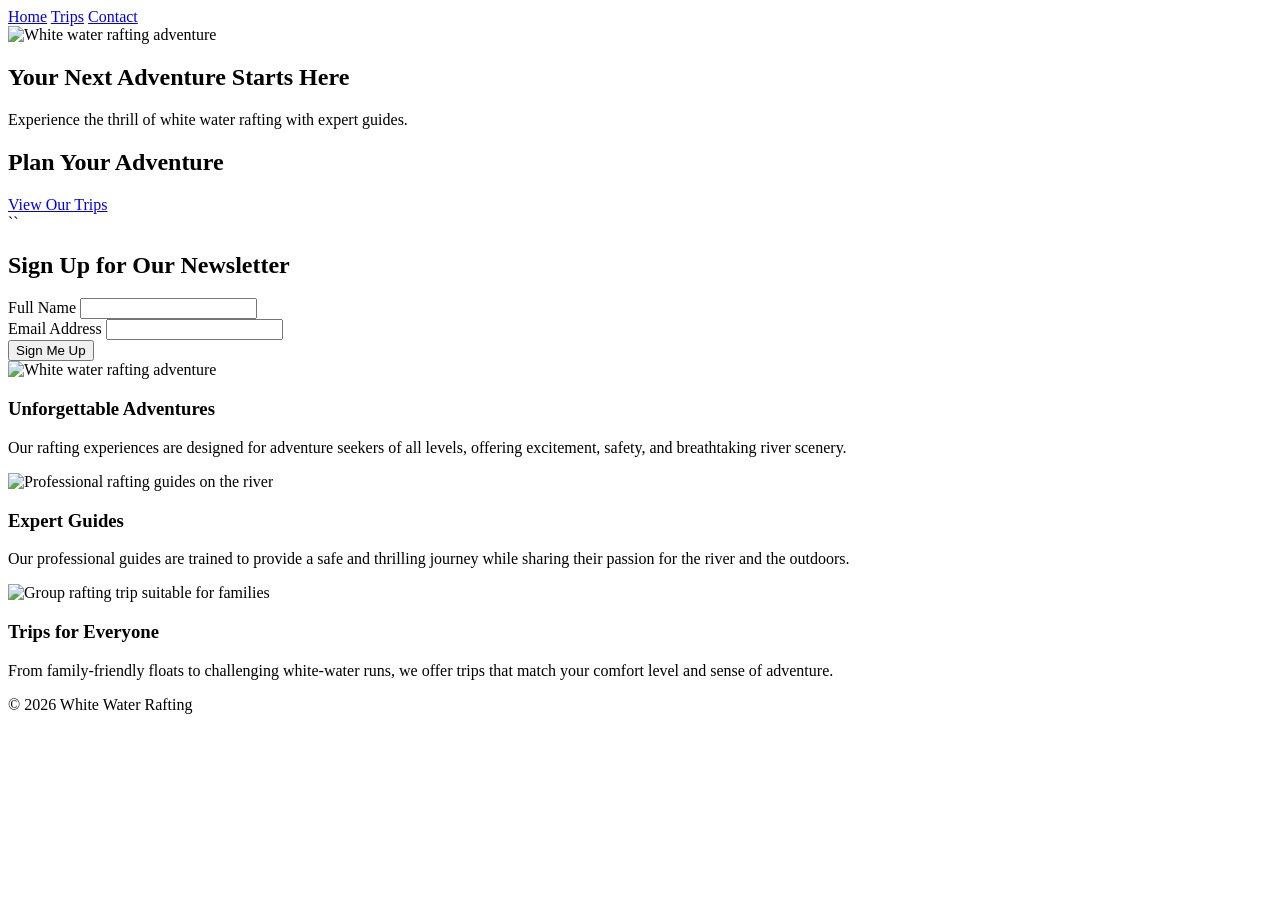
==== wwr/index.html @ 43e940de "Add initial HTML structure for rafting website" ====
<!DOCTYPE html>
<html lang="en">
<head>
  <meta charset="utf-8">
  <meta name="viewport" content="width=device-width, initial-scale=1.0">
  <title>White Water Rafting | Home</title>
  <meta name="description" content="White water rafting adventures for all experience levels.">
  <link rel="stylesheet" href="styles/rafting.css">
</head>
<body>

<header>
  <nav>
    <a href="index.html">Home</a>
    <a href="trips.html">Trips</a>
    <a href="#">Contact</a>
  </nav>
</header>

<main>
  <section class="hero">
    <img src="images/hero.jpg" alt="White water rafting adventure">
    <div class="hero-text">
      <h1>Your Next Adventure Starts Here</h1>
      <p>Experience the thrill of white water rafting with expert guides.</p>
    </div>
  </section>
</main>

  <section class="cta">
  <h2>Plan Your Adventure</h2>
  <a href="trips.html" class="cta-button">View Our Trips</a>
</section>
``

  <section class="newsletter">
  <h2>Sign Up for Our Newsletter</h2>

  <form action="#" method="post">
    <div class="form-field">
      <label for="name">Full Name</label>
      <input type="text" id="name" name="name" required>
    </div>

    <div class="form-field">
      <label for="email">Email Address</label>
      <input type="email" id="email" name="email" required>
    </div>

    <button type="submit">Sign Me Up</button>
  </form>
</section>

 <section class="home-grid">
  <div class="grid-item">
    <img src="images/trip-1.jpg" alt="White water rafting adventure">
    <h3>Unforgettable Adventures</h3>
    <p>
      Our rafting experiences are designed for adventure seekers of all levels,
      offering excitement, safety, and breathtaking river scenery.
    </p>
  </div>

  <div class="grid-item">
    <img src="images/trip-2.jpg" alt="Professional rafting guides on the river">
    <h3>Expert Guides</h3>
    <p>
      Our professional guides are trained to provide a safe and thrilling journey
      while sharing their passion for the river and the outdoors.
    </p>
  </div>

  <div class="grid-item">
    <img src="images/trip-3.jpg" alt="Group rafting trip suitable for families">
    <h3>Trips for Everyone</h3>
    <p>
      From family‑friendly floats to challenging white‑water runs, we offer trips
      that match your comfort level and sense of adventure.
    </p>
  </div>
</section>

<footer>
  <p>&copy; 2026 White Water Rafting</p>
</footer>

</body>
</html>
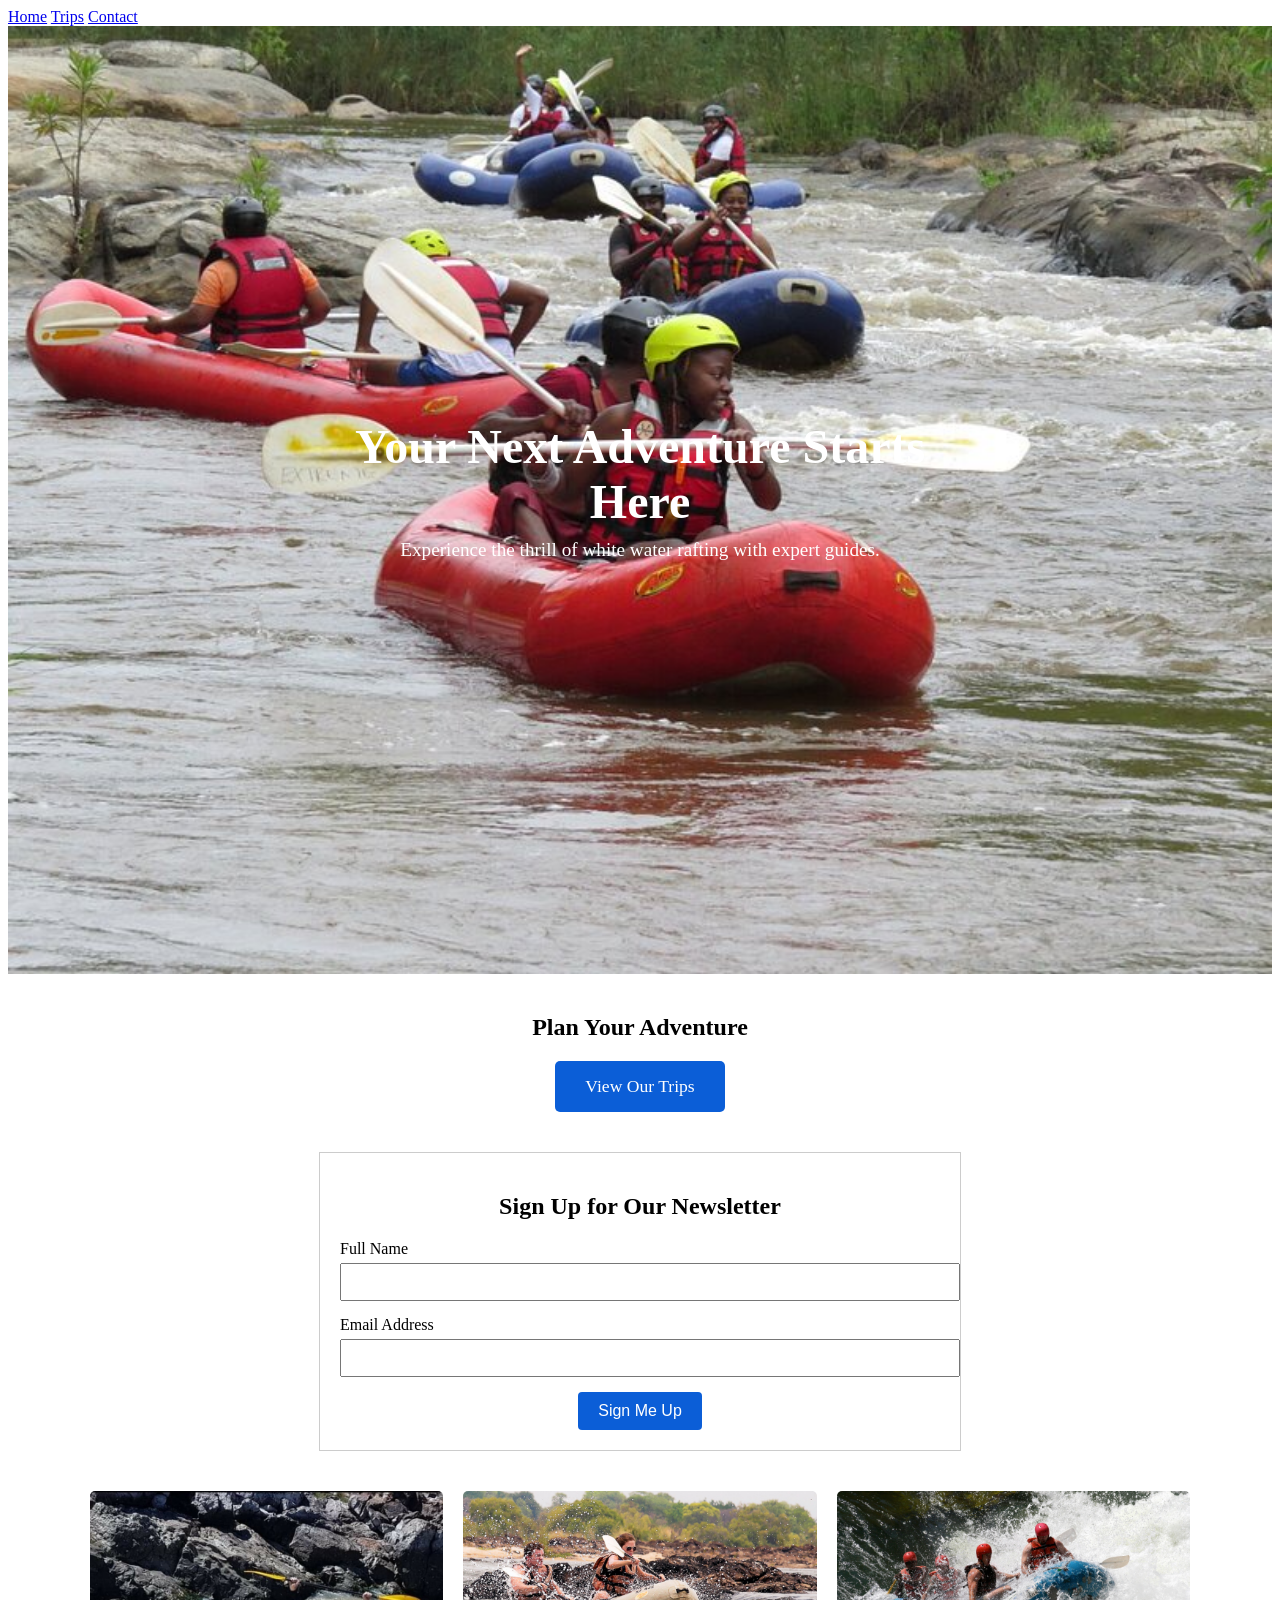
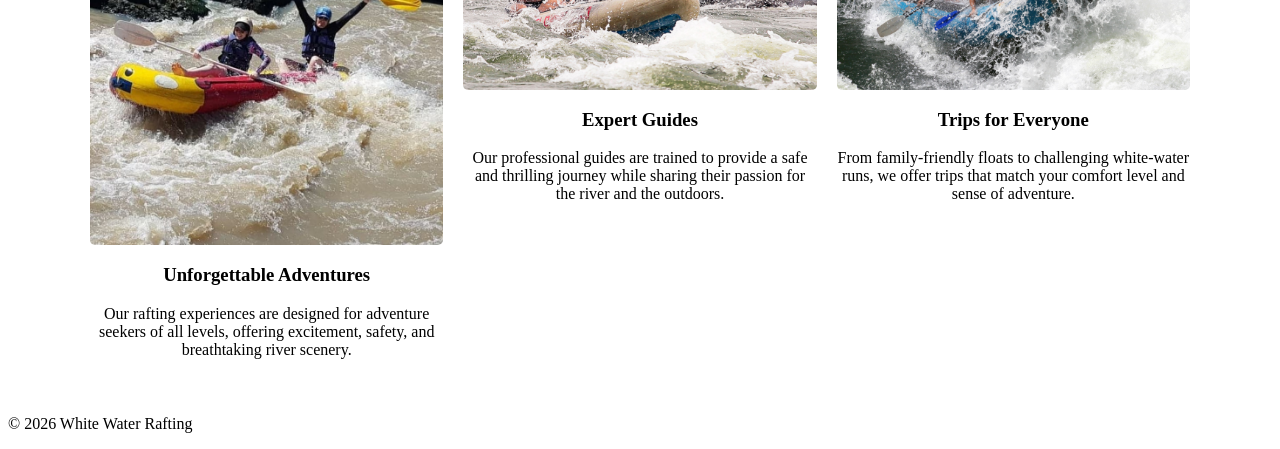
==== commit 5f157328: "Fixing code" ====
--- a/wwr/index.html
+++ b/wwr/index.html
@@ -1,5 +1,6 @@
 <!DOCTYPE html>
 <html lang="en">
+
 <head>
   <meta charset="utf-8">
   <meta name="viewport" content="width=device-width, initial-scale=1.0">
@@ -7,82 +8,83 @@
   <meta name="description" content="White water rafting adventures for all experience levels.">
   <link rel="stylesheet" href="styles/rafting.css">
 </head>
+
 <body>
 
-<header>
-  <nav>
-    <a href="index.html">Home</a>
-    <a href="trips.html">Trips</a>
-    <a href="#">Contact</a>
-  </nav>
-</header>
+  <header>
+    <nav>
+      <a href="index.html">Home</a>
+      <a href="trips.html">Trips</a>
+      <a href="#">Contact</a>
+    </nav>
+  </header>
 
-<main>
-  <section class="hero">
-    <img src="images/hero.jpg" alt="White water rafting adventure">
-    <div class="hero-text">
-      <h1>Your Next Adventure Starts Here</h1>
-      <p>Experience the thrill of white water rafting with expert guides.</p>
+  <main>
+    <section class="hero">
+      <img src="images/hero.jpg" alt="White water rafting adventure">
+      <div class="hero-text">
+        <h1>Your Next Adventure Starts Here</h1>
+        <p>Experience the thrill of white water rafting with expert guides.</p>
+      </div>
+    </section>
+  </main>
+
+  <section class="cta">
+    <h2>Plan Your Adventure</h2>
+    <a href="trips.html" class="cta-button">View Our Trips</a>
+  </section>
+
+  <section class="newsletter">
+    <h2>Sign Up for Our Newsletter</h2>
+
+    <form action="#" method="post">
+      <div class="form-field">
+        <label for="name">Full Name</label>
+        <input type="text" id="name" name="name" required>
+      </div>
+
+      <div class="form-field">
+        <label for="email">Email Address</label>
+        <input type="email" id="email" name="email" required>
+      </div>
+
+      <button type="submit">Sign Me Up</button>
+    </form>
+  </section>
+
+  <section class="home-grid">
+    <div class="grid-item">
+      <img src="images/trip-1.jpg" alt="White water rafting adventure">
+      <h3>Unforgettable Adventures</h3>
+      <p>
+        Our rafting experiences are designed for adventure seekers of all levels,
+        offering excitement, safety, and breathtaking river scenery.
+      </p>
+    </div>
+
+    <div class="grid-item">
+      <img src="images/trip-2.jpg" alt="Professional rafting guides on the river">
+      <h3>Expert Guides</h3>
+      <p>
+        Our professional guides are trained to provide a safe and thrilling journey
+        while sharing their passion for the river and the outdoors.
+      </p>
+    </div>
+
+    <div class="grid-item">
+      <img src="images/trip-3.jpg" alt="Group rafting trip suitable for families">
+      <h3>Trips for Everyone</h3>
+      <p>
+        From family‑friendly floats to challenging white‑water runs, we offer trips
+        that match your comfort level and sense of adventure.
+      </p>
     </div>
   </section>
-</main>
 
-  <section class="cta">
-  <h2>Plan Your Adventure</h2>
-  <a href="trips.html" class="cta-button">View Our Trips</a>
-</section>
-``
-
-  <section class="newsletter">
-  <h2>Sign Up for Our Newsletter</h2>
-
-  <form action="#" method="post">
-    <div class="form-field">
-      <label for="name">Full Name</label>
-      <input type="text" id="name" name="name" required>
-    </div>
-
-    <div class="form-field">
-      <label for="email">Email Address</label>
-      <input type="email" id="email" name="email" required>
-    </div>
-
-    <button type="submit">Sign Me Up</button>
-  </form>
-</section>
-
- <section class="home-grid">
-  <div class="grid-item">
-    <img src="images/trip-1.jpg" alt="White water rafting adventure">
-    <h3>Unforgettable Adventures</h3>
-    <p>
-      Our rafting experiences are designed for adventure seekers of all levels,
-      offering excitement, safety, and breathtaking river scenery.
-    </p>
-  </div>
-
-  <div class="grid-item">
-    <img src="images/trip-2.jpg" alt="Professional rafting guides on the river">
-    <h3>Expert Guides</h3>
-    <p>
-      Our professional guides are trained to provide a safe and thrilling journey
-      while sharing their passion for the river and the outdoors.
-    </p>
-  </div>
-
-  <div class="grid-item">
-    <img src="images/trip-3.jpg" alt="Group rafting trip suitable for families">
-    <h3>Trips for Everyone</h3>
-    <p>
-      From family‑friendly floats to challenging white‑water runs, we offer trips
-      that match your comfort level and sense of adventure.
-    </p>
-  </div>
-</section>
-
-<footer>
-  <p>&copy; 2026 White Water Rafting</p>
-</footer>
+  <footer>
+    <p>&copy; 2026 White Water Rafting</p>
+  </footer>
 
 </body>
-</html>
+
+</html>
--- a/wwr/styles/rafting.css
+++ b/wwr/styles/rafting.css
@@ -0,0 +1,194 @@
+.hero {position: relative;}
+
+.hero img {
+  width: 100%;
+  height: auto;
+  display: block;
+}
+
+.hero-text {
+  position: absolute;
+  top: 50%;
+  left: 50%;
+  transform: translate(-50%, -50%);
+  color: white;
+  text-align: center;
+}
+
+.hero-text h1 {
+  font-size: 3rem;
+  margin: 0;
+}
+
+.hero-text p {
+  font-size: 1.2rem;
+  margin-top: 10px;
+}
+
+.cta {
+  text-align: center;
+  margin: 40px 0;
+}
+
+.cta-button {
+  display: inline-block;
+  padding: 15px 30px;
+  background-color: #0b5ed7;
+  color: white;
+  text-decoration: none;
+  font-size: 1.1rem;
+  border-radius: 5px;
+}
+
+.cta-button:hover {
+  background-color: #084298;
+}
+
+.newsletter {
+  max-width: 600px;
+  margin: 40px auto;
+  padding: 20px;
+  border: 1px solid #ccc;
+  text-align: center;
+}
+
+.newsletter h2 {
+  margin-bottom: 20px;
+}
+
+.form-field {
+  margin-bottom: 15px;
+  text-align: left;
+}
+
+.form-field label {
+  display: block;
+  margin-bottom: 5px;
+}
+
+.form-field input {
+  width: 100%;
+  padding: 8px;
+  font-size: 1rem;
+}
+
+.newsletter button {
+  padding: 10px 20px;
+  font-size: 1rem;
+  background-color: #0b5ed7;
+  color: white;
+  border: none;
+  border-radius: 4px;
+  cursor: pointer;
+}
+
+.newsletter button:hover {
+  background-color: #084298;
+}
+
+.home-grid {
+  display: grid;
+  grid-template-columns: repeat(auto-fit, minmax(250px, 1fr));
+  gap: 20px;
+  max-width: 1100px;
+  margin: 40px auto;
+  padding: 0 20px;
+}
+
+.grid-item {
+  text-align: center;
+}
+
+.grid-item img {
+  width: 100%;
+  height: auto;
+  border-radius: 5px;
+}
+
+.grid-item h3 {
+  margin-top: 15px;
+}
+
+.grid-item p {
+  margin-top: 10px;
+}
+.trips-grid {
+  display: grid;
+  grid-template-columns: repeat(auto-fit, minmax(250px, 1fr));
+  gap: 20px;
+  max-width: 1100px;
+  margin: 40px auto;
+  padding: 0 20px;
+}
+
+.trip-card {
+  text-align: center;
+}
+
+.trip-card img {
+  width: 100%;
+  height: auto;
+  border-radius: 5px;
+}
+
+.trip-card h2 {
+  margin-top: 15px;
+}
+
+.trip-card p {
+  margin-top: 10px;
+}
+.trips-table {
+  max-width: 800px;
+  margin: 40px auto;
+  padding: 0 20px;
+}
+
+.trips-table h2 {
+  text-align: center;
+  margin-bottom: 20px;
+}
+
+.trips-table table {
+  width: 100%;
+  border-collapse: collapse;
+}
+
+.trips-table th,
+.trips-table td {
+  border: 1px solid #ccc;
+  padding: 10px;
+  text-align: center;
+}
+
+.trips-table th {
+  background-color: #f5f5f5;
+}
+
+/* Trips Call to Action */
+.trips-cta {
+  text-align: center;
+  margin: 60px 0;
+}
+
+.trips-cta h2 {
+  margin-bottom: 10px;
+}
+
+.trips-cta p {
+  margin-bottom: 20px;
+}
+
+.trips-cta .cta-button {
+  display: inline-block;
+  padding: 15px 30px;
+  background-color: #0b5ed7;
+  color: white;
+  text-decoration: none;
+  font-size: 1.1rem;
+  border-radius: 5px;
+}
+
+.trips-cta .cta-button:hover {
+  background-color: #084298;
+}
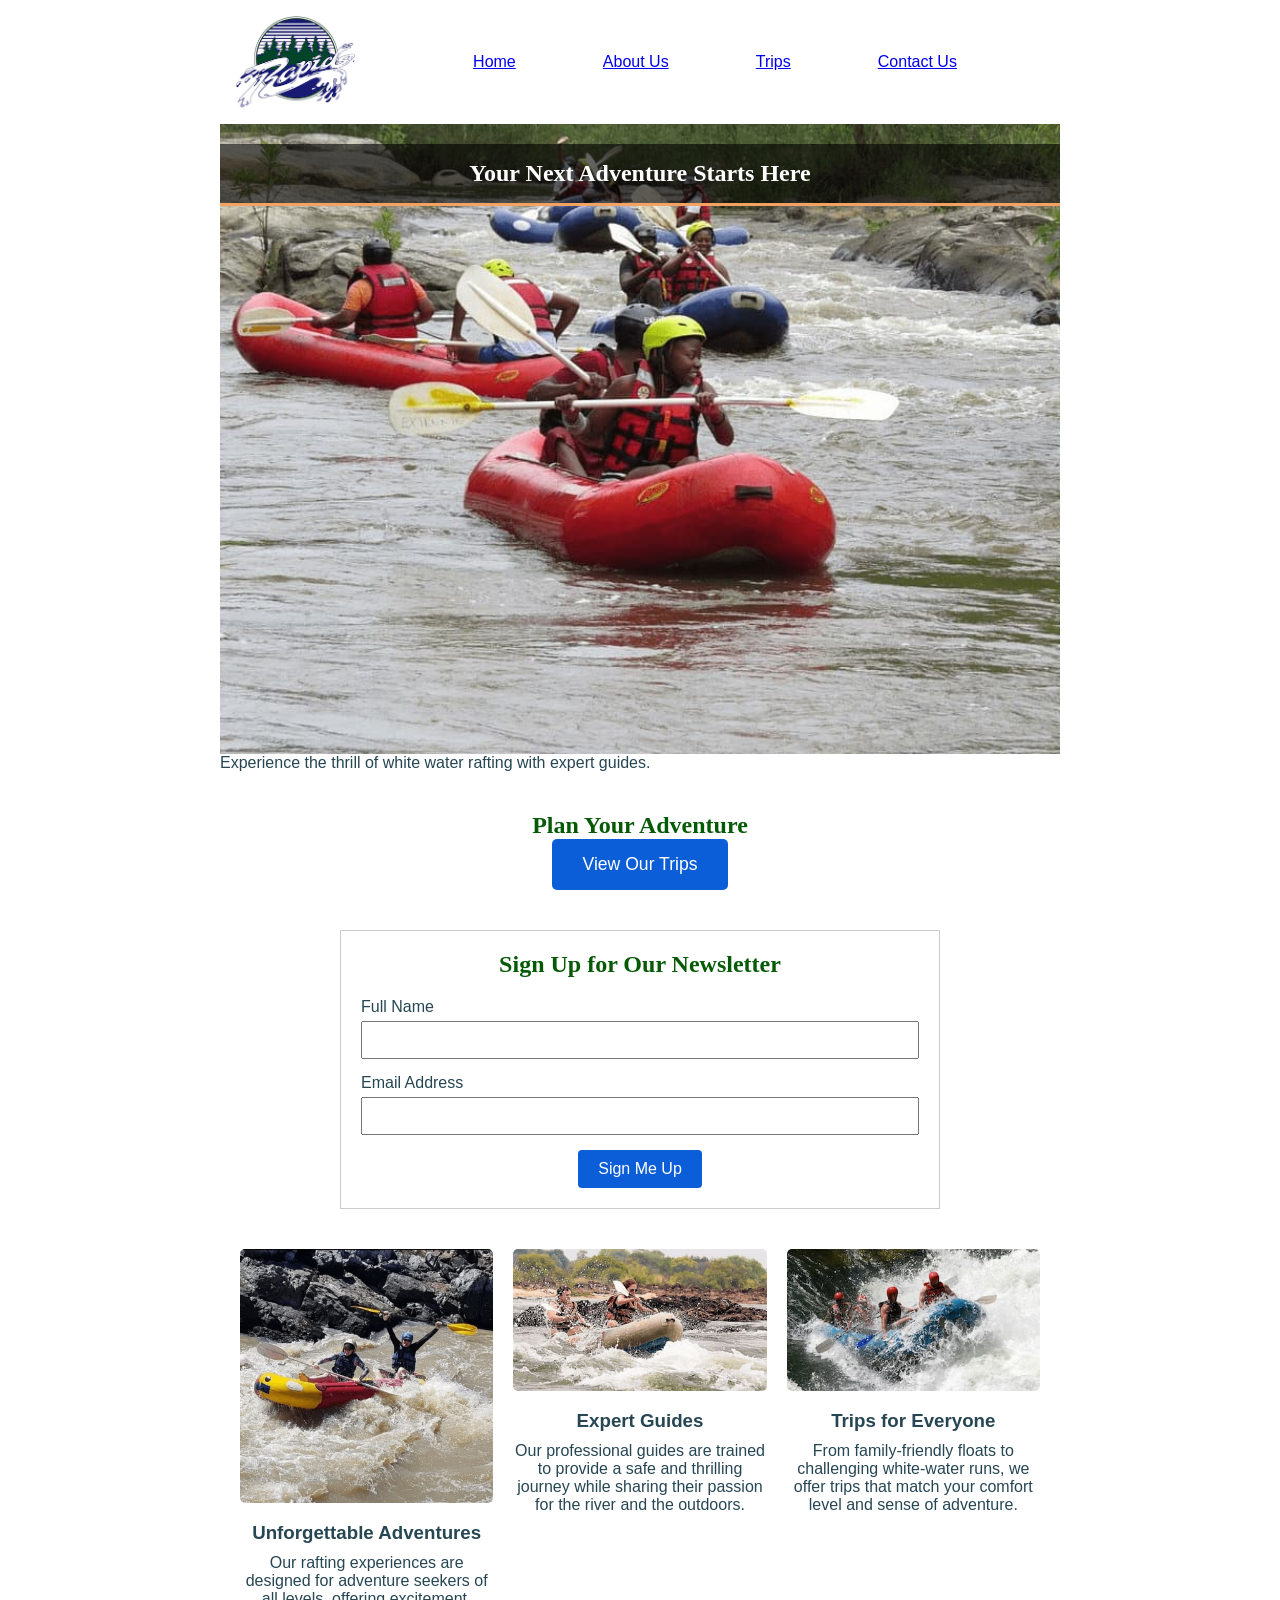
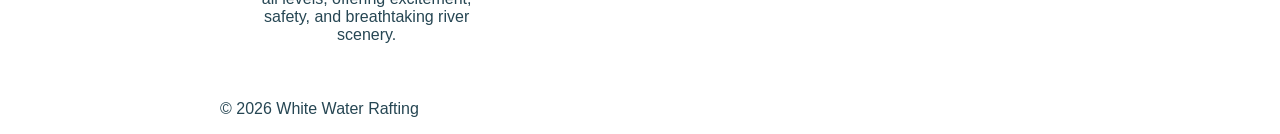
==== commit 808fc6aa: "Fix image paths, header nav, and page structure" ====
--- a/wwr/index.html
+++ b/wwr/index.html
@@ -12,74 +12,76 @@
 <body>
 
   <header>
+    <img src="images/logo.png" alt="White Water Rafting logo">
     <nav>
       <a href="index.html">Home</a>
+      <a href="about.html">About Us</a>
       <a href="trips.html">Trips</a>
-      <a href="#">Contact</a>
+      <a href="contact.html">Contact Us</a>
     </nav>
   </header>
 
   <main>
     <section class="hero">
-      <img src="images/hero.jpg" alt="White water rafting adventure">
+      <img src="images/whitewater-rafting.jpg" alt="White water rafting adventure">
       <div class="hero-text">
         <h1>Your Next Adventure Starts Here</h1>
         <p>Experience the thrill of white water rafting with expert guides.</p>
       </div>
     </section>
-  </main>
 
-  <section class="cta">
-    <h2>Plan Your Adventure</h2>
-    <a href="trips.html" class="cta-button">View Our Trips</a>
-  </section>
+    <section class="cta">
+      <h2>Plan Your Adventure</h2>
+      <a href="trips.html" class="cta-button">View Our Trips</a>
+    </section>
 
-  <section class="newsletter">
-    <h2>Sign Up for Our Newsletter</h2>
+    <section class="newsletter">
+      <h2>Sign Up for Our Newsletter</h2>
 
-    <form action="#" method="post">
-      <div class="form-field">
-        <label for="name">Full Name</label>
-        <input type="text" id="name" name="name" required>
+      <form action="#" method="post">
+        <div class="form-field">
+          <label for="name">Full Name</label>
+          <input type="text" id="name" name="name" required>
+        </div>
+
+        <div class="form-field">
+          <label for="email">Email Address</label>
+          <input type="email" id="email" name="email" required>
+        </div>
+
+        <button type="submit">Sign Me Up</button>
+      </form>
+    </section>
+
+    <section class="home-grid">
+      <div class="grid-item">
+        <img src="images/rapid-rush.jpg" alt="White water rafting adventure">
+        <h3>Unforgettable Adventures</h3>
+        <p>
+          Our rafting experiences are designed for adventure seekers of all levels,
+          offering excitement, safety, and breathtaking river scenery.
+        </p>
       </div>
 
-      <div class="form-field">
-        <label for="email">Email Address</label>
-        <input type="email" id="email" name="email" required>
+      <div class="grid-item">
+        <img src="images/canyon-run.jpg" alt="Professional rafting guides on the river">
+        <h3>Expert Guides</h3>
+        <p>
+          Our professional guides are trained to provide a safe and thrilling journey
+          while sharing their passion for the river and the outdoors.
+        </p>
       </div>
 
-      <button type="submit">Sign Me Up</button>
-    </form>
-  </section>
-
-  <section class="home-grid">
-    <div class="grid-item">
-      <img src="images/trip-1.jpg" alt="White water rafting adventure">
-      <h3>Unforgettable Adventures</h3>
-      <p>
-        Our rafting experiences are designed for adventure seekers of all levels,
-        offering excitement, safety, and breathtaking river scenery.
-      </p>
-    </div>
-
-    <div class="grid-item">
-      <img src="images/trip-2.jpg" alt="Professional rafting guides on the river">
-      <h3>Expert Guides</h3>
-      <p>
-        Our professional guides are trained to provide a safe and thrilling journey
-        while sharing their passion for the river and the outdoors.
-      </p>
-    </div>
-
-    <div class="grid-item">
-      <img src="images/trip-3.jpg" alt="Group rafting trip suitable for families">
-      <h3>Trips for Everyone</h3>
-      <p>
-        From family‑friendly floats to challenging white‑water runs, we offer trips
-        that match your comfort level and sense of adventure.
-      </p>
-    </div>
-  </section>
+      <div class="grid-item">
+        <img src="images/thunder-rapids.jpg" alt="Group rafting trip suitable for families">
+        <h3>Trips for Everyone</h3>
+        <p>
+          From family‑friendly floats to challenging white‑water runs, we offer trips
+          that match your comfort level and sense of adventure.
+        </p>
+      </div>
+    </section>
+  </main>
 
   <footer>
     <p>&copy; 2026 White Water Rafting</p>
--- a/wwr/styles/rafting.css
+++ b/wwr/styles/rafting.css
@@ -1,30 +1,104 @@
-.hero {position: relative;}
-
-.hero img {
+:root {
+  --primary-color: #055a05;
+  --secondary-color: #f4a261;
+  --accent1-color: #264653;
+  --accent2-color: #e9c46a;
+  --heading-font: Georgia, serif;
+  --body-font: Arial, Helvetica, sans-serif;
+}
+
+* {
+  margin: 0;
+  padding: 0;
+  box-sizing: border-box;
+}
+
+body {
+  font-family: var(--body-font);
+  color: var(--accent1-color);
+}
+
+header,
+main,
+footer {
+  width: 840px;
+  margin: 0 auto;
+}
+
+h1,
+h2 {
+  font-family: var(--heading-font);
+  color: var(--primary-color);
+}
+
+.socialmedia a {
+  text-decoration: none;
+}
+
+/* Hero Section */
+.hero {
+  position: relative;
+}
+
+.hero > img {
   width: 100%;
   height: auto;
   display: block;
 }
 
-.hero-text {
+.hero h1 {
   position: absolute;
-  top: 50%;
+  top: 20px;
+  width: 100%;
+  padding: 16px;
+  text-align: center;
+  background-color: rgba(0, 0, 0, 0.6);
+  color: #fff;
+  border-bottom: 3px solid var(--secondary-color);
+}
+
+.hero-nav-bullets {
+  position: absolute;
+  bottom: 16px;
   left: 50%;
-  transform: translate(-50%, -50%);
-  color: white;
-  text-align: center;
-}
-
-.hero-text h1 {
-  font-size: 3rem;
-  margin: 0;
-}
-
-.hero-text p {
-  font-size: 1.2rem;
-  margin-top: 10px;
-}
-
+  transform: translateX(-50%);
+  display: flex;
+  gap: 8px;
+}
+
+.hero-nav-bullets span {
+  display: inline-block;
+  width: 10px;
+  height: 10px;
+  border-radius: 50%;
+  background-color: rgba(255, 255, 255, 0.6);
+  cursor: pointer;
+}
+
+.hero-nav-bullets span:hover {
+  background-color: var(--accent2-color);
+}
+
+.hero article {
+  position: absolute;
+  bottom: 20px;
+  left: 20px;
+  z-index: 2;
+  max-width: 360px;
+  background-color: rgba(255, 255, 255, 0.95);
+  padding: 12px;
+  border-radius: 4px;
+  overflow: auto;
+}
+
+.hero article img {
+  float: right;
+  width: 100px;
+  margin-left: 10px;
+  border-radius: 4px;
+}
+
+/* Call to Action */
 .cta {
   text-align: center;
   margin: 40px 0;
@@ -44,6 +118,7 @@
   background-color: #084298;
 }
 
+/* Newsletter */
 .newsletter {
   max-width: 600px;
   margin: 40px auto;
@@ -86,6 +161,7 @@
   background-color: #084298;
 }
 
+/* Home Page Grid */
 .home-grid {
   display: grid;
   grid-template-columns: repeat(auto-fit, minmax(250px, 1fr));
@@ -112,6 +188,8 @@
 .grid-item p {
   margin-top: 10px;
 }
+
+/* Trips Page Grid */
 .trips-grid {
   display: grid;
   grid-template-columns: repeat(auto-fit, minmax(250px, 1fr));
@@ -138,6 +216,7 @@
 .trip-card p {
   margin-top: 10px;
 }
+
 .trips-table {
   max-width: 800px;
   margin: 40px auto;
@@ -192,3 +271,212 @@
 .trips-cta .cta-button:hover {
   background-color: #084298;
 }
+
+/* About Us Page */
+
+header {
+  display: grid;
+  grid-template-columns: 150px 1fr;
+  align-items: center;
+  padding: 1rem;
+}
+
+header img {
+  width: 120px;
+}
+
+header nav {
+  display: flex;
+  justify-content: space-evenly;
+}
+
+.history {
+  display: grid;
+  grid-template-columns: 1fr 250px 1fr;
+  gap: 1rem;
+  align-items: center;
+  padding: 20px;
+}
+
+.history h2 {
+  grid-column: 1 / 4;
+  text-align: center;
+  margin-bottom: 1rem;
+}
+
+.history img {
+  width: 100%;
+  max-width: 250px;
+}
+
+.adventures {
+  display: grid;
+  grid-template-columns: repeat(auto-fit, minmax(150px, 1fr));
+  justify-items: center;
+  gap: 20px;
+  padding: 20px;
+}
+
+.adventures h2 {
+  grid-column: 1 / -1;
+  text-align: center;
+  margin-bottom: 1rem;
+}
+
+.adventures figure {
+  text-align: center;
+  margin: 0;
+}
+
+.adventures figure img {
+  width: 150px;
+  height: auto;
+}
+
+footer {
+  display: flex;
+  justify-content: space-between;
+  align-items: center;
+  padding: 1rem 0;
+}
+
+.socialmedia {
+  display: flex;
+  gap: 10px;
+}
+
+.socialmedia img {
+  width: 40px;
+  height: auto;
+}
+
+/* Contact Us Page */
+
+.company-info {
+  text-align: center;
+  padding: 20px;
+}
+
+.company-info address {
+  font-style: normal;
+  line-height: 1.6;
+  margin-top: 10px;
+}
+
+.contact {
+  display: grid;
+  grid-template-columns: 1fr 1fr;
+  gap: 20px;
+  align-items: start;
+  padding: 20px;
+}
+
+.contact .map iframe {
+  width: 100%;
+  height: 300px;
+  border: 0;
+  border-radius: 4px;
+}
+
+.contact-form {
+  display: flex;
+  flex-direction: column;
+  gap: 15px;
+}
+
+.contact-form label {
+  font-weight: bold;
+  display: block;
+  margin-bottom: 5px;
+}
+
+.contact-form input[type="text"],
+.contact-form input[type="email"],
+.contact-form textarea {
+  width: 100%;
+  padding: 8px;
+  font-size: 1rem;
+  font-family: inherit;
+  border: 1px solid #ccc;
+  border-radius: 4px;
+}
+
+.contact-form textarea {
+  resize: vertical;
+}
+
+.contact-form fieldset {
+  border: 1px solid #ccc;
+  border-radius: 4px;
+  padding: 10px;
+}
+
+.contact-form fieldset legend {
+  font-weight: bold;
+  padding: 0 5px;
+}
+
+.contact-form fieldset label {
+  font-weight: normal;
+  display: flex;
+  align-items: center;
+  gap: 5px;
+  margin-right: 15px;
+}
+
+.checkbox-field {
+  display: flex;
+  align-items: center;
+  gap: 8px;
+}
+
+.checkbox-field label {
+  font-weight: normal;
+  margin-bottom: 0;
+}
+
+.contact-form button[type="submit"] {
+  padding: 12px 20px;
+  font-size: 1.1rem;
+  background-color: var(--primary-color);
+  color: white;
+  border: none;
+  border-radius: 4px;
+  cursor: pointer;
+  align-self: flex-start;
+}
+
+.contact-form button[type="submit"]:hover {
+  background-color: #033e03;
+}
+
+.team {
+  display: grid;
+  grid-template-columns: repeat(auto-fit, minmax(150px, 1fr));
+  gap: 20px;
+  padding: 20px;
+  text-align: center;
+}
+
+.team h2 {
+  grid-column: 1 / -1;
+  margin-bottom: 1rem;
+}
+
+.team figure img {
+  width: 150px;
+  height: 150px;
+  object-fit: cover;
+  border-radius: 50%;
+}
+
+.team figcaption {
+  margin-top: 10px;
+  font-weight: bold;
+}
+
+@media (max-width: 700px) {
+  .contact {
+    grid-template-columns: 1fr;
+  }
+}
